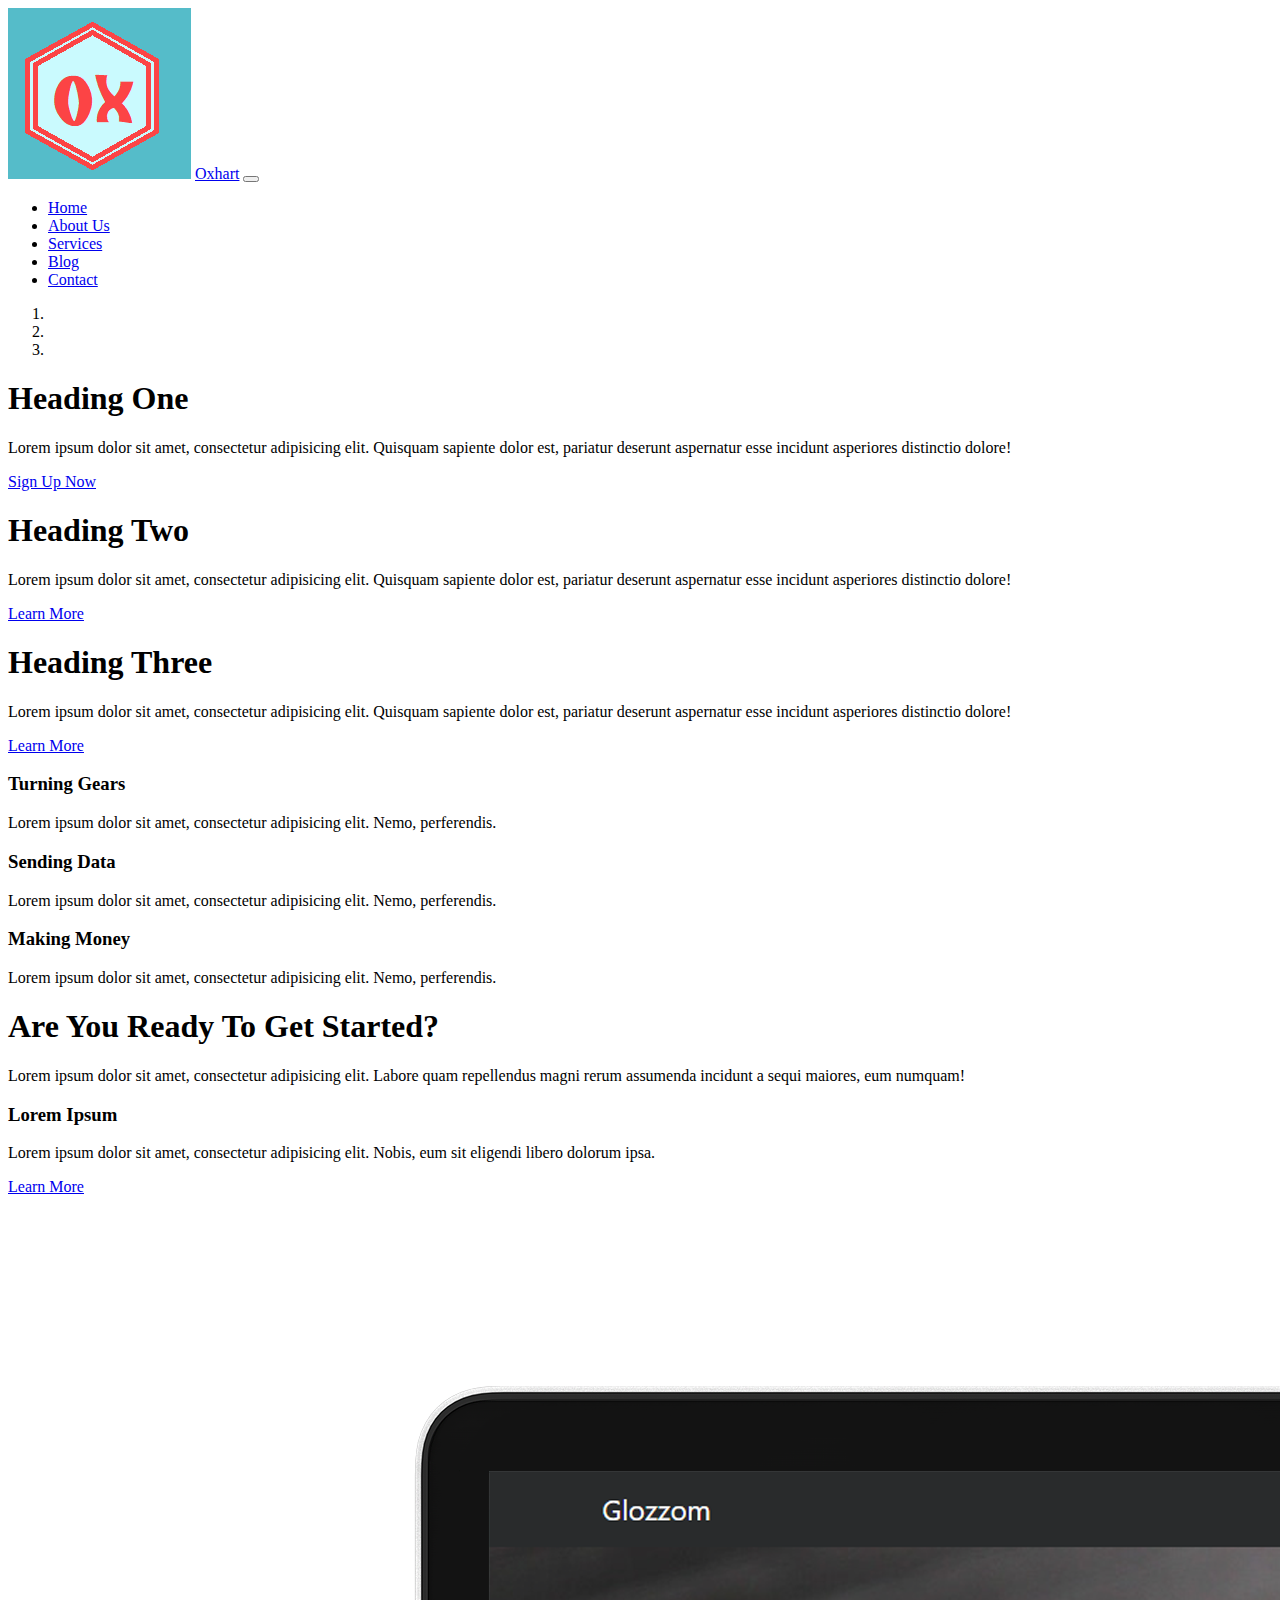
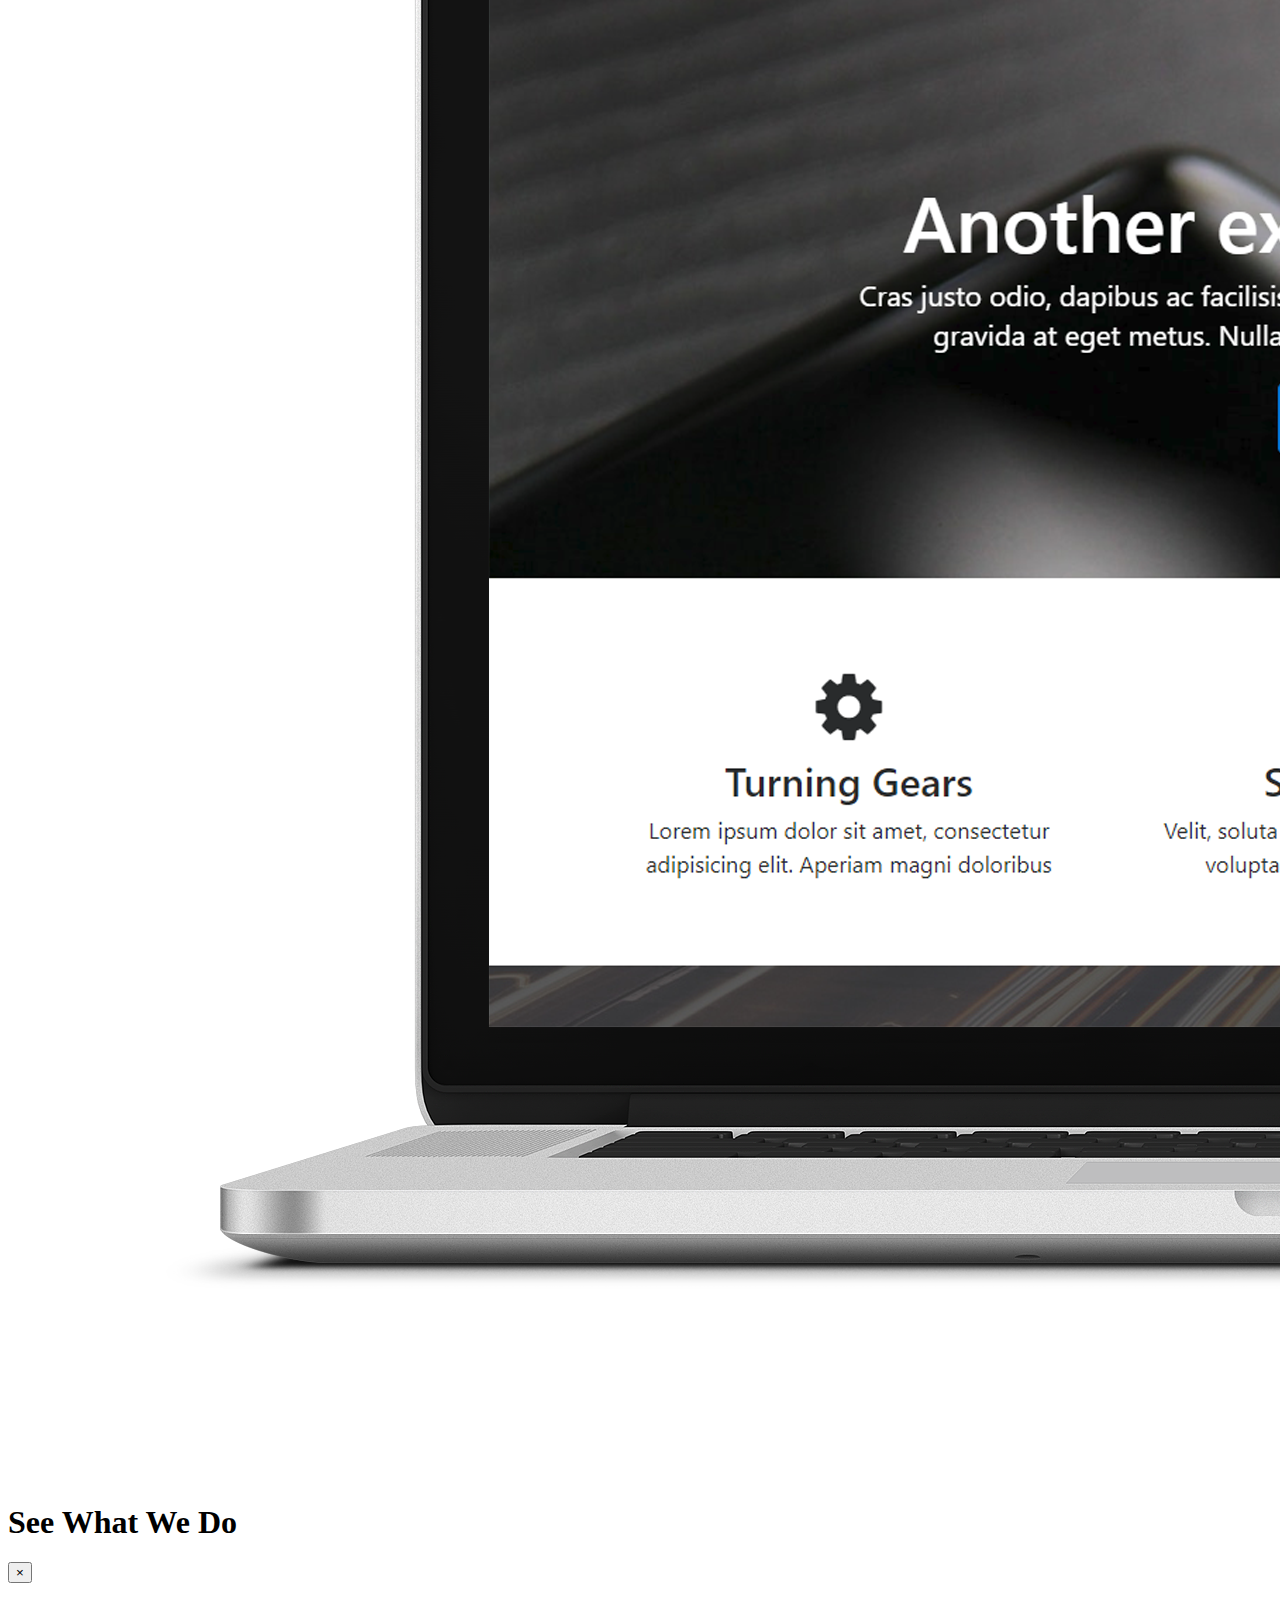
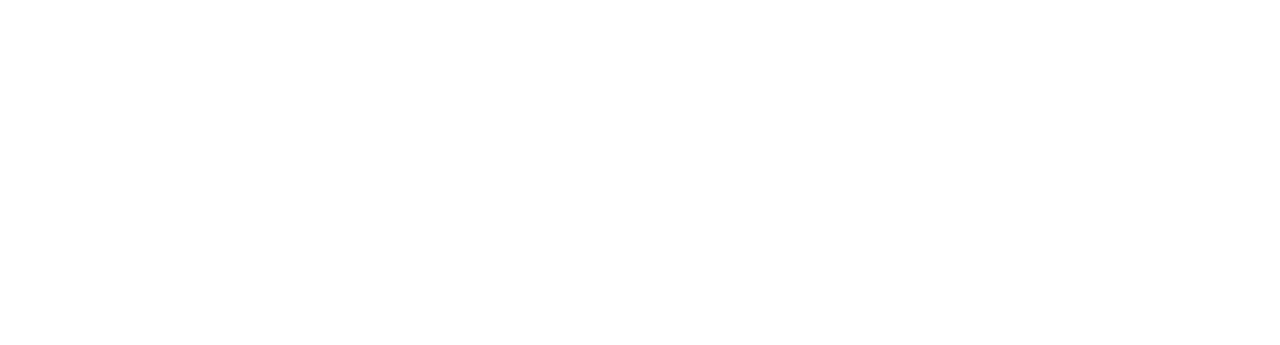
==== index.html @ 6d3c428f "Initial commit" ====
<!DOCTYPE html>
<html lang="en">

<head>
  <meta charset="UTF-8">
  <meta name="viewport" content="width=device-width, initial-scale=1.0">
  <meta http-equiv="X-UA-Compatible" content="ie=edge">

  <link rel="stylesheet" href="https://use.fontawesome.com/releases/v5.6.3/css/all.css" integrity="sha384-UHRtZLI+pbxtHCWp1t77Bi1L4ZtiqrqD80Kn4Z8NTSRyMA2Fd33n5dQ8lWUE00s/" crossorigin="anonymous">

  <link rel="stylesheet" href="css/bootstrap.css">

  <link rel="stylesheet" href="css/style.css">

  <title>Oxhart</title>
</head>

<body>
  <!-- Navbar -->
  <nav class="navbar navbar-expand-sm navbar-dark bg-primary">
    <div class="container">
      <img src="img/Oxhart.png" alt="Oxhart Logo">
      <a href="index.html" class="navbar-brand mr-auto">Oxhart</a>
      <button class="navbar-toggler" data-toggle="collapse" data-target="#navbarCollapse">
        <span class="navbar-toggler-icon"></span>
      </button>
      <div class="collapse navbar-collapse" id="navbarCollapse">
        <ul class="navbar-nav ml-auto">
          <li class="nav-item active">
            <a href="index.html" class="nav-link">Home</a>
          </li>
          <li class="nav-item">
            <a href="about.html" class="nav-link">About Us</a>
          </li>
          <li class="nav-item">
            <a href="services.html" class="nav-link">Services</a>
          </li>
          <li class="nav-item">
            <a href="blog.html" class="nav-link">Blog</a>
          </li>
          <li class="nav-item">
            <a href="contact.html" class="nav-link">Contact</a>
          </li>
        </ul>
      </div>
    </div>
  </nav>

  <!-- Showcase Slider -->
  <section id="showcase">
    <div id="myCarousel" class="carousel slide" data-ride="carousel">
      <ol class="carousel-indicators">
        <li class="active" data-target="#myCarousel" data-slide-to="0"></li>
        <li data-target="#myCarousel" data-slide-to="1"></li>
        <li data-target="#myCarousel" data-slide-to="2"></li>
      </ol>

      <div class="carousel-inner">
        <div class="carousel-item carousel-image-1 active">
          <div class="container">
            <div class="carousel-caption d-none d-sm-block mb-5">
              <h1 class="display-3">Heading One</h1>
              <p class="lead">Lorem ipsum dolor sit amet, consectetur adipisicing elit. Quisquam sapiente dolor est, pariatur deserunt aspernatur esse incidunt asperiores distinctio dolore!</p>
              <a href="#" class="btn btn-danger btn-lg">Sign Up Now</a>
            </div>
          </div>
        </div>

        <div class="carousel-item carousel-image-2">
          <div class="container">
            <div class="carousel-caption d-none d-sm-block text-right mb-5">
              <h1 class="display-3">Heading Two</h1>
              <p class="lead">Lorem ipsum dolor sit amet, consectetur adipisicing elit. Quisquam sapiente dolor est, pariatur deserunt aspernatur esse incidunt asperiores distinctio dolore!</p>
              <a href="#" class="btn btn-danger btn-lg">Learn More</a>
            </div>
          </div>
        </div>

        <div class="carousel-item carousel-image-3">
          <div class="container">
            <div class="carousel-caption d-none d-sm-block text-right mb-5">
              <h1 class="display-3">Heading Three</h1>
              <p class="lead">Lorem ipsum dolor sit amet, consectetur adipisicing elit. Quisquam sapiente dolor est, pariatur deserunt aspernatur esse incidunt asperiores distinctio dolore!</p>
              <a href="#" class="btn btn-danger btn-lg">Learn More</a>
            </div>
          </div>
        </div>
      </div>
      <a href="#myCarousel" data-slide="prev" class="carousel-control-prev">
        <span class="carousel-control-prev-icon"></span>
      </a>
      <a href="#myCarousel" data-slide="next" class="carousel-control-next">
        <span class="carousel-control-next-icon"></span>
      </a>
    </div>
  </section>

  <!-- Home Icon Section -->
  <section id="home-icons" class="bg-warning py-5">
    <div class="container">
      <div class="row">
        <div class="col-md-4 mb-4 text-center">
          <i class="fas fa-cog fa-3x mb-2"></i>
          <h3 class="text-secondary">Turning Gears</h3>
          <p class="text-muted">Lorem ipsum dolor sit amet, consectetur adipisicing elit. Nemo, perferendis.</p>
        </div>
        <div class="col-md-4 mb-4 text-center">
          <i class="fas fa-cloud fa-3x mb-2"></i>
          <h3 class="text-secondary">Sending Data</h3>
          <p class="text-muted">Lorem ipsum dolor sit amet, consectetur adipisicing elit. Nemo, perferendis.</p>
        </div>
        <div class="col-md-4 mb-4 text-center">
          <i class="fas fa-cart-plus fa-3x mb-2"></i>
          <h3 class="text-secondary">Making Money</h3>
          <p class="text-muted">Lorem ipsum dolor sit amet, consectetur adipisicing elit. Nemo, perferendis.</p>
        </div>
      </div>
    </div>
  </section>

  <!-- Home Heading Section -->
  <section id="home-heading" class="p-5">
    <div class="dark-overlay">
      <div class="row">
        <div class="col">
          <div class="container pt-5">
            <h1>Are You Ready To Get Started?</h1>
            <p class="d-none d-md-block">Lorem ipsum dolor sit amet, consectetur adipisicing elit. Labore quam repellendus magni rerum assumenda incidunt a sequi maiores, eum numquam!</p>
          </div>
        </div>
      </div>
    </div>
  </section>

  <!-- Info Section -->
  <section id="info" class="py-3">
    <div class="container">
      <div class="row">
        <div class="col-md-6 align-self-center">
          <h3>Lorem Ipsum</h3>
          <p>Lorem ipsum dolor sit amet, consectetur adipisicing elit. Nobis, eum sit eligendi libero dolorum ipsa.</p>
          <a href="about.html" class="btn btn-outline-danger btn-lg">Learn More</a>
        </div>
        <div class="col-md-6">
        <img src="img/laptop.png" alt="Laptop photo" class="img-fluid">
        </div>
      </div>
    </div>
  </section>

  <!-- Video Play -->
  <section id="video-play">
    <div class="dark-overlay">
      <div class="row">
        <div class="col">
          <div class="container p-5">
            <a href="#" class="video" data-video="https://www.youtube.com/embed/HnwsG9a5riA" data-toggle="modal" data-target="#videoModal">
              <i class="fas fa-play fa-3x"></i>
            </a>
            <h1>See What We Do</h1>
          </div>
        </div>
      </div>
    </div>
  </section>

  <!-- Video Modal  -->
  <div class="modal fade" id="videoModal">
    <div class="modal-dialog">
      <div class="modal-content">
        <div class="modal-body">
        <button class="close" data-dismiss="modal">
          <span>&times;</span>
        </button>
        <iframe src="" frameborder="0" width="100%" height="350" allowfullscreen></iframe>
        </div>
      </div>
    </div>
  </div>





  <script src="https://code.jquery.com/jquery-3.3.1.min.js" integrity="sha256-FgpCb/KJQlLNfOu91ta32o/NMZxltwRo8QtmkMRdAu8=" crossorigin="anonymous"></script>
  <script src="https://cdnjs.cloudflare.com/ajax/libs/popper.js/1.14.3/umd/popper.min.js" integrity="sha384-ZMP7rVo3mIykV+2+9J3UJ46jBk0WLaUAdn689aCwoqbBJiSnjAK/l8WvCWPIPm49" crossorigin="anonymous"></script>
  <script src="https://stackpath.bootstrapcdn.com/bootstrap/4.1.3/js/bootstrap.min.js" integrity="sha384-ChfqqxuZUCnJSK3+MXmPNIyE6ZbWh2IMqE241rYiqJxyMiZ6OW/JmZQ5stwEULTy" crossorigin="anonymous"></script>
  <script>
    // Get the current year for the copyright
    $('#year').text(new Date().getFullYear());

    // Configure Slider
    $('.carousel').carousel({
      interval: 6000,
      pause: 'hover'
    });

    // Video Play
    $(function () {
     // Auto play modal video
     $(".video").click(function () {
       var theModal = $(this).data("target"),
         videoSRC = $(this).attr("data-video"),
         videoSRCauto = videoSRC + "?modestbranding=1&rel=0&controls=0&showinfo=0&html5=1&autoplay=1";
       $(theModal + ' iframe').attr('src', videoSRCauto);
       $(theModal + ' button.close').click(function () {
         $(theModal + ' iframe').attr('src', videoSRC);
       });
     });
   });

  </script>
</body>

</html>
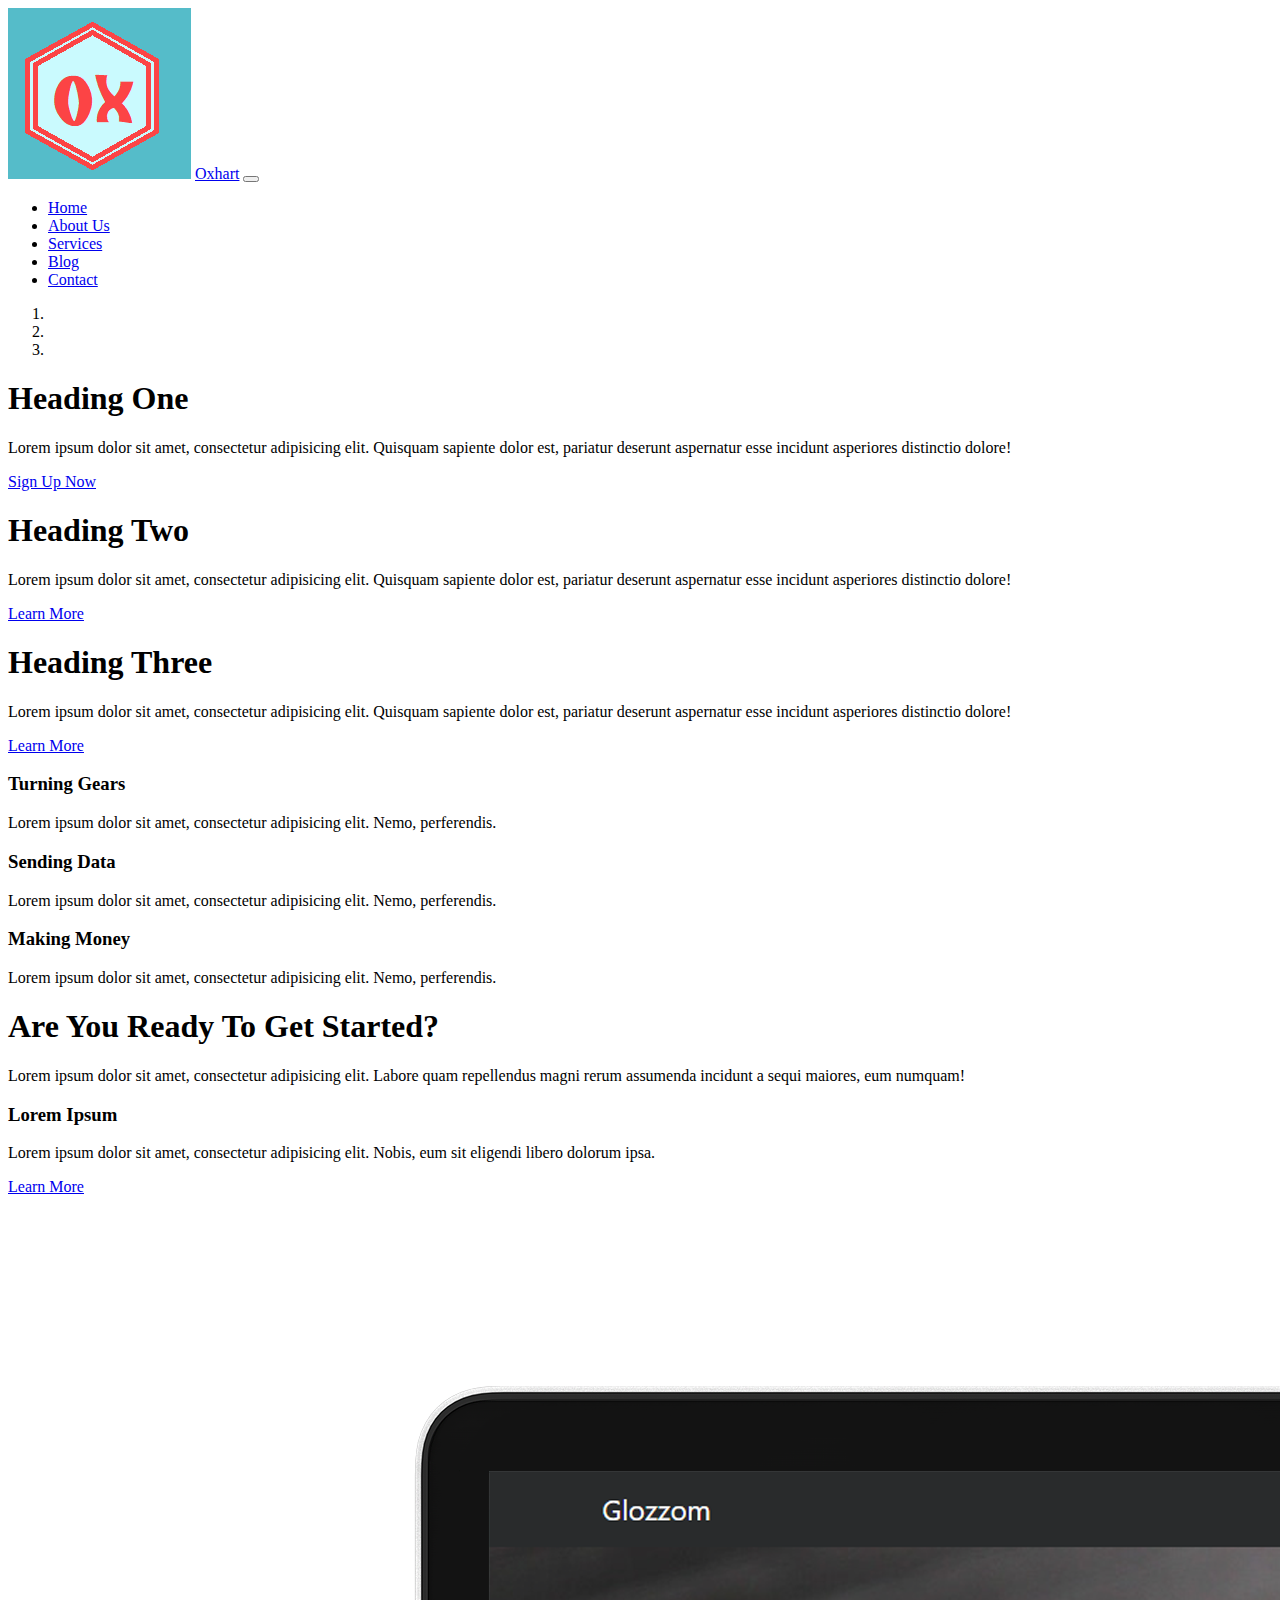
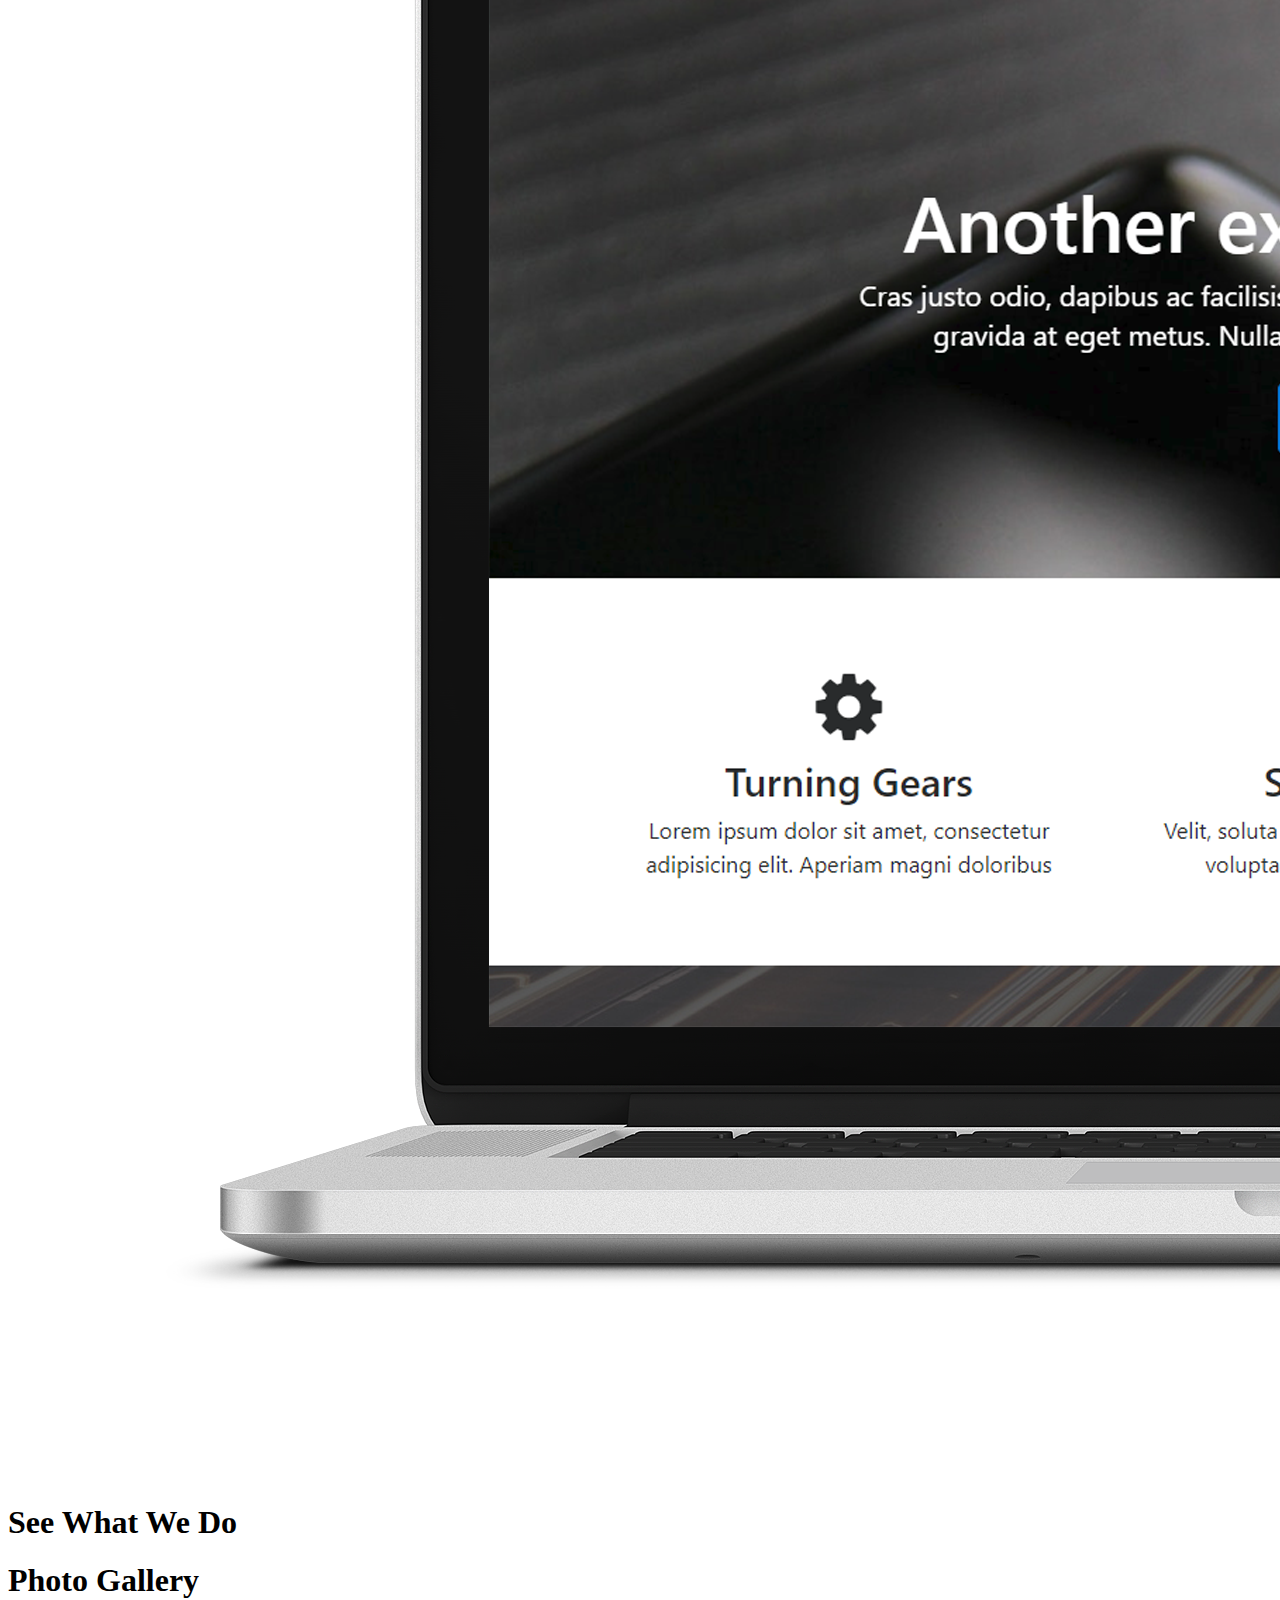
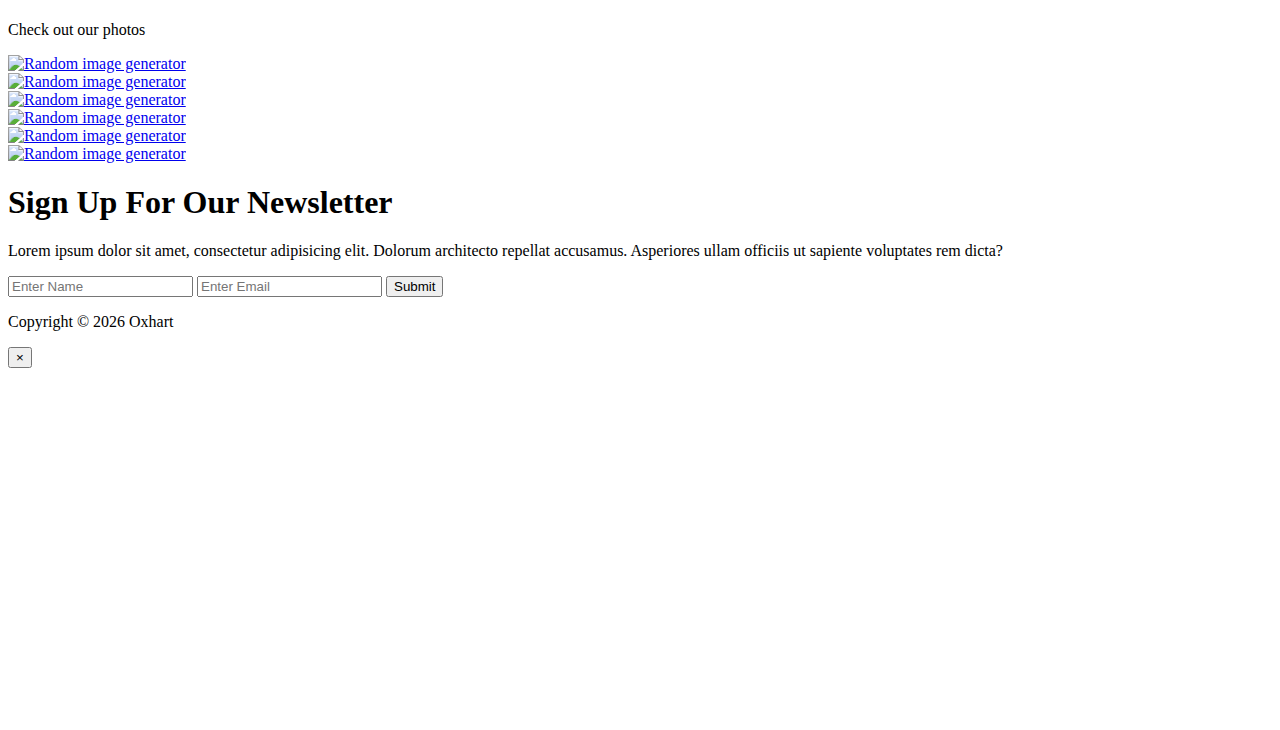
==== commit c444664d: "Home page finished" ====
--- a/index.html
+++ b/index.html
@@ -9,6 +9,8 @@
   <link rel="stylesheet" href="https://use.fontawesome.com/releases/v5.6.3/css/all.css" integrity="sha384-UHRtZLI+pbxtHCWp1t77Bi1L4ZtiqrqD80Kn4Z8NTSRyMA2Fd33n5dQ8lWUE00s/" crossorigin="anonymous">
 
   <link rel="stylesheet" href="css/bootstrap.css">
+
+  <link rel="stylesheet" href="https://cdnjs.cloudflare.com/ajax/libs/ekko-lightbox/5.3.0/ekko-lightbox.css" />
 
   <link rel="stylesheet" href="css/style.css">
 
@@ -136,7 +138,7 @@
   <section id="info" class="py-3">
     <div class="container">
       <div class="row">
-        <div class="col-md-6 align-self-center">
+        <div class="col-md-6 align-self-center text-secondary">
           <h3>Lorem Ipsum</h3>
           <p>Lorem ipsum dolor sit amet, consectetur adipisicing elit. Nobis, eum sit eligendi libero dolorum ipsa.</p>
           <a href="about.html" class="btn btn-outline-danger btn-lg">Learn More</a>
@@ -163,6 +165,77 @@
       </div>
     </div>
   </section>
+
+  <!-- Photo Gallery -->
+  <section class="py-5 bg-warning" id="gallery">
+    <div class="container">
+      <h1 class="text-center text-secondary">Photo Gallery</h1>
+      <p class="text-center text-muted">Check out our photos</p>
+      <div class="row mb-4">
+        <div class="col-md-4">
+          <a href="https://source.unsplash.com/random/560x560" data-toggle="lightbox" data-gallery="img-gallery" data-height="560" data-width="560">
+            <img src="https://source.unsplash.com/random/560x560" alt="Random image generator" class="img-fluid">
+          </a>
+        </div>
+        <div class="col-md-4">
+          <a href="https://source.unsplash.com/random/561x561" data-toggle="lightbox" data-gallery="img-gallery" data-height="561" data-width="561">
+            <img src="https://source.unsplash.com/random/561x561" alt="Random image generator" class="img-fluid">
+          </a>
+        </div>
+        <div class="col-md-4">
+          <a href="https://source.unsplash.com/random/559x559" data-toggle="lightbox" data-gallery="img-gallery" data-height="559" data-width="559">
+            <img src="https://source.unsplash.com/random/559x559" alt="Random image generator" class="img-fluid">
+          </a>
+        </div>
+      </div>
+
+      <div class="row mb-4">
+        <div class="col-md-4">
+          <a href="https://source.unsplash.com/random/562x562" data-toggle="lightbox" data-gallery="img-gallery" data-height="562" data-width="562">
+            <img src="https://source.unsplash.com/random/562x562" alt="Random image generator" class="img-fluid">
+          </a>
+        </div>
+        <div class="col-md-4">
+          <a href="https://source.unsplash.com/random/558x558" data-toggle="lightbox" data-gallery="img-gallery" data-height="558" data-width="558">
+            <img src="https://source.unsplash.com/random/558x558" alt="Random image generator" class="img-fluid">
+          </a>
+        </div>
+        <div class="col-md-4">
+          <a href="https://source.unsplash.com/random/557x557" data-toggle="lightbox" data-gallery="img-gallery" data-height="557" data-width="557">
+            <img src="https://source.unsplash.com/random/557x557" alt="Random image generator" class="img-fluid">
+          </a>
+        </div>
+      </div>
+    </div>
+  </section>
+
+  <!-- Newsletter -->
+  <section id="newsletter" class="text-center p-5 bg-primary text-white">
+    <div class="container">
+      <div class="row">
+        <div class="col">
+          <h1>Sign Up For Our Newsletter</h1>
+          <p>Lorem ipsum dolor sit amet, consectetur adipisicing elit. Dolorum architecto repellat accusamus. Asperiores ullam officiis ut sapiente voluptates rem dicta?</p>
+          <form class="form-inline justify-content-center">
+            <input type="text" class="form-control mb-2 mr-2" placeholder="Enter Name">
+            <input type="email" class="form-control mb-2 mr-2" placeholder="Enter Email">
+            <button class="btn btn-danger mb-2">Submit</button>
+          </form>
+        </div>
+      </div>
+    </div>
+  </section>
+
+  <!-- Footer -->
+  <footer id="main-footer" class="text-center p-4 bg-secondary text-white">
+    <div class="container">
+      <div class="row">
+        <div class="col">
+          <p>Copyright &copy; <span id="year"></span> Oxhart</p>
+        </div>
+      </div>
+    </div>
+  </footer>
 
   <!-- Video Modal  -->
   <div class="modal fade" id="videoModal">
@@ -185,7 +258,10 @@
   <script src="https://code.jquery.com/jquery-3.3.1.min.js" integrity="sha256-FgpCb/KJQlLNfOu91ta32o/NMZxltwRo8QtmkMRdAu8=" crossorigin="anonymous"></script>
   <script src="https://cdnjs.cloudflare.com/ajax/libs/popper.js/1.14.3/umd/popper.min.js" integrity="sha384-ZMP7rVo3mIykV+2+9J3UJ46jBk0WLaUAdn689aCwoqbBJiSnjAK/l8WvCWPIPm49" crossorigin="anonymous"></script>
   <script src="https://stackpath.bootstrapcdn.com/bootstrap/4.1.3/js/bootstrap.min.js" integrity="sha384-ChfqqxuZUCnJSK3+MXmPNIyE6ZbWh2IMqE241rYiqJxyMiZ6OW/JmZQ5stwEULTy" crossorigin="anonymous"></script>
+  <script src="https://cdnjs.cloudflare.com/ajax/libs/ekko-lightbox/5.3.0/ekko-lightbox.min.js"></script>
+
   <script>
+
     // Get the current year for the copyright
     $('#year').text(new Date().getFullYear());
 
@@ -194,6 +270,12 @@
       interval: 6000,
       pause: 'hover'
     });
+
+    // Lightbox init
+    $(document).on('click', '[data-toggle="lightbox"]', function(event) {
+                event.preventDefault();
+                $(this).ekkoLightbox();
+            });
 
     // Video Play
     $(function () {
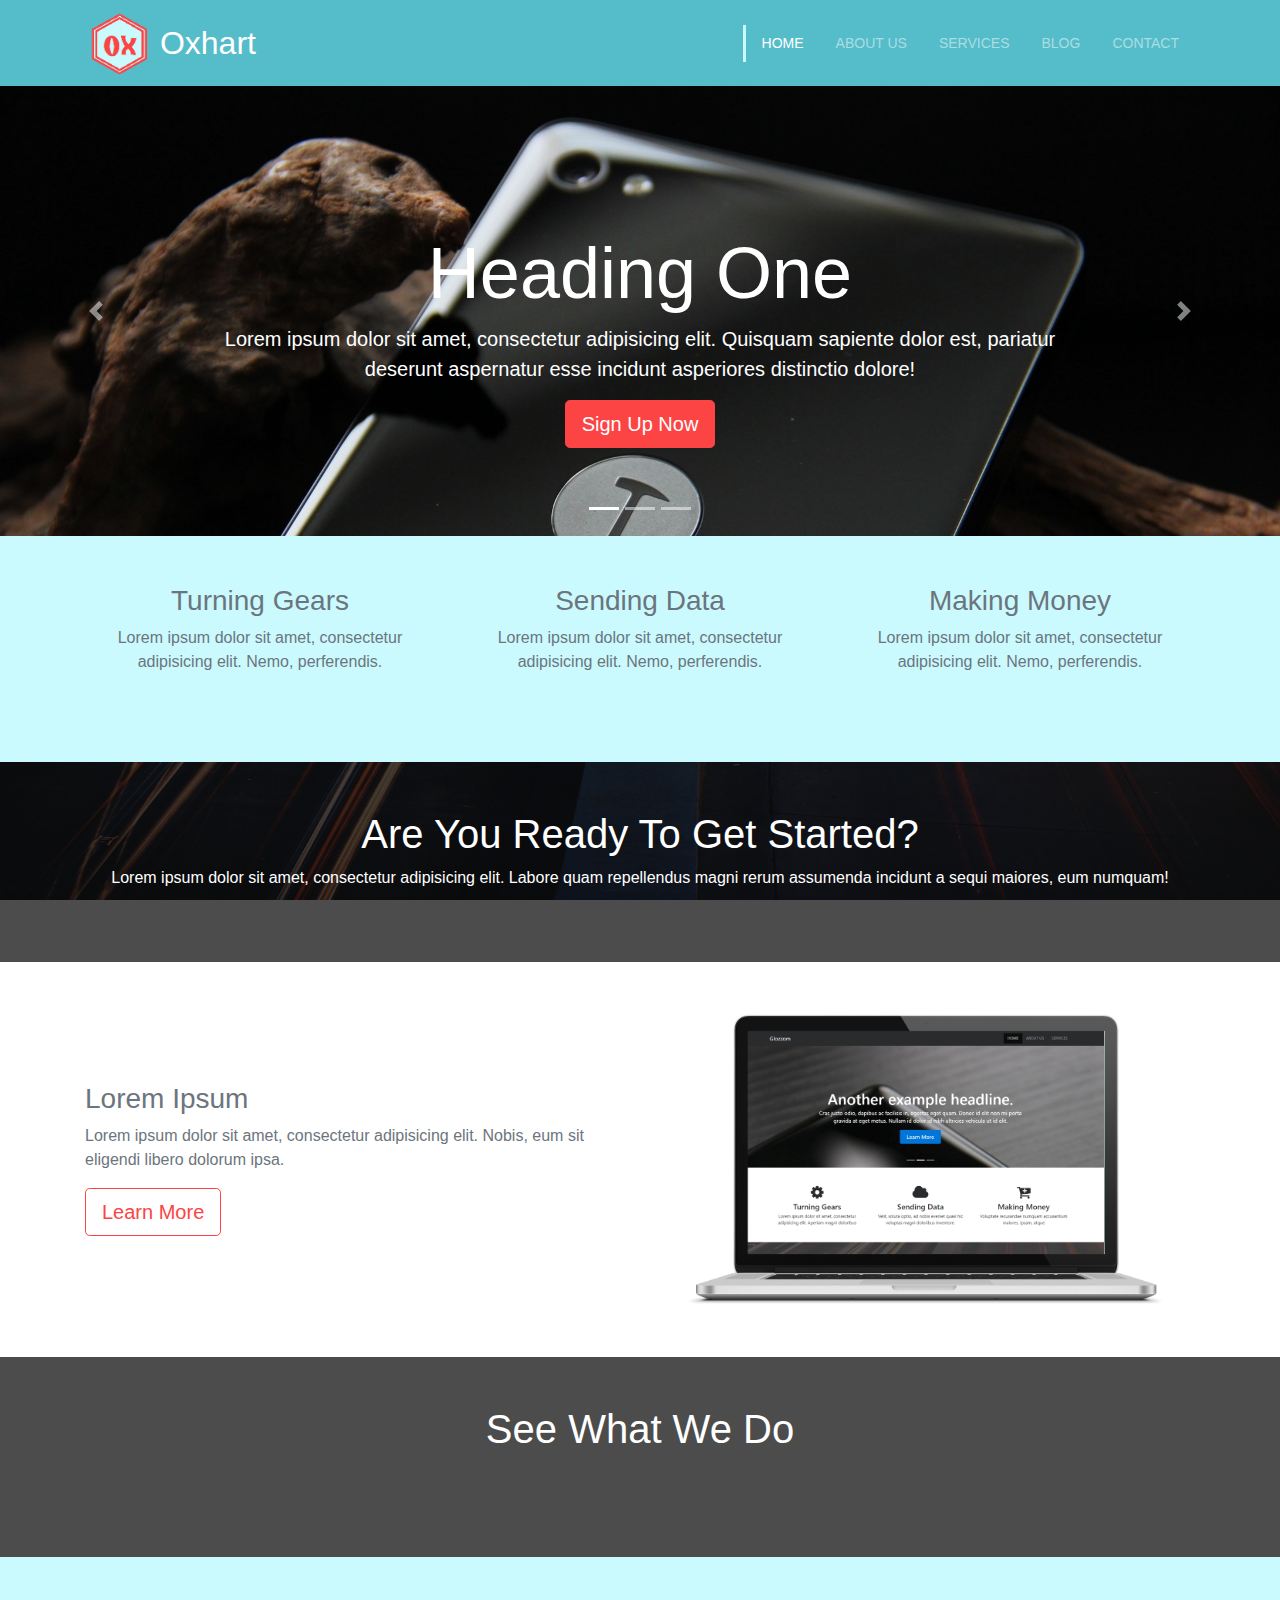
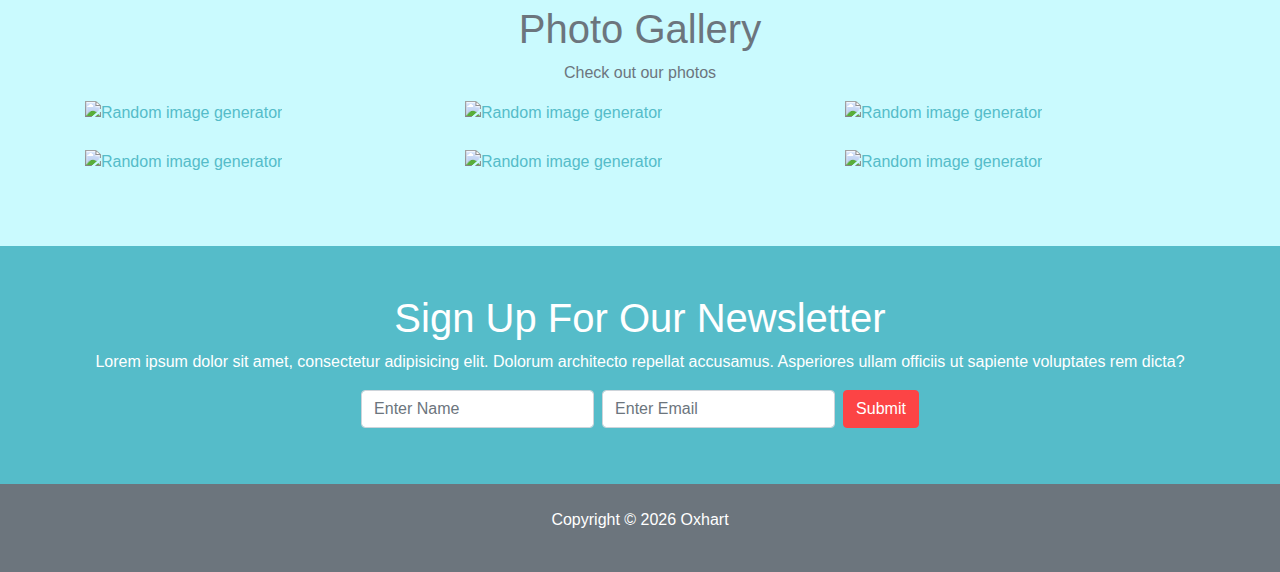
==== commit f6f73a42: "Update CSS folder name" ====
--- a/index.html
+++ b/index.html
@@ -8,11 +8,11 @@
 
   <link rel="stylesheet" href="https://use.fontawesome.com/releases/v5.6.3/css/all.css" integrity="sha384-UHRtZLI+pbxtHCWp1t77Bi1L4ZtiqrqD80Kn4Z8NTSRyMA2Fd33n5dQ8lWUE00s/" crossorigin="anonymous">
 
-  <link rel="stylesheet" href="css/bootstrap.css">
+  <link rel="stylesheet" href="CSS/bootstrap.css">
 
   <link rel="stylesheet" href="https://cdnjs.cloudflare.com/ajax/libs/ekko-lightbox/5.3.0/ekko-lightbox.css" />
 
-  <link rel="stylesheet" href="css/style.css">
+  <link rel="stylesheet" href="CSS/style.css">
 
   <title>Oxhart</title>
 </head>
@@ -144,7 +144,7 @@
           <a href="about.html" class="btn btn-outline-danger btn-lg">Learn More</a>
         </div>
         <div class="col-md-6">
-        <img src="img/laptop.png" alt="Laptop photo" class="img-fluid">
+          <img src="img/laptop.png" alt="Laptop photo" class="img-fluid">
         </div>
       </div>
     </div>
@@ -167,6 +167,7 @@
   </section>
 
   <!-- Photo Gallery -->
+  <!-- Uses Lightbox for Bootstrap -->
   <section class="py-5 bg-warning" id="gallery">
     <div class="container">
       <h1 class="text-center text-secondary">Photo Gallery</h1>
@@ -242,10 +243,10 @@
     <div class="modal-dialog">
       <div class="modal-content">
         <div class="modal-body">
-        <button class="close" data-dismiss="modal">
-          <span>&times;</span>
-        </button>
-        <iframe src="" frameborder="0" width="100%" height="350" allowfullscreen></iframe>
+          <button class="close" data-dismiss="modal">
+            <span>&times;</span>
+          </button>
+          <iframe src="" frameborder="0" width="100%" height="350" allowfullscreen></iframe>
         </div>
       </div>
     </div>
@@ -261,36 +262,34 @@
   <script src="https://cdnjs.cloudflare.com/ajax/libs/ekko-lightbox/5.3.0/ekko-lightbox.min.js"></script>
 
   <script>
-
     // Get the current year for the copyright
     $('#year').text(new Date().getFullYear());
 
     // Configure Slider
     $('.carousel').carousel({
-      interval: 6000,
+      interval: 3000,
       pause: 'hover'
     });
 
     // Lightbox init
     $(document).on('click', '[data-toggle="lightbox"]', function(event) {
-                event.preventDefault();
-                $(this).ekkoLightbox();
-            });
+      event.preventDefault();
+      $(this).ekkoLightbox();
+    });
 
     // Video Play
-    $(function () {
-     // Auto play modal video
-     $(".video").click(function () {
-       var theModal = $(this).data("target"),
-         videoSRC = $(this).attr("data-video"),
-         videoSRCauto = videoSRC + "?modestbranding=1&rel=0&controls=0&showinfo=0&html5=1&autoplay=1";
-       $(theModal + ' iframe').attr('src', videoSRCauto);
-       $(theModal + ' button.close').click(function () {
-         $(theModal + ' iframe').attr('src', videoSRC);
-       });
-     });
-   });
-
+    $(function() {
+      // Auto play modal video
+      $(".video").click(function() {
+        var theModal = $(this).data("target"),
+          videoSRC = $(this).attr("data-video"),
+          videoSRCauto = videoSRC + "?modestbranding=1&rel=0&controls=0&showinfo=0&html5=1&autoplay=1";
+        $(theModal + ' iframe').attr('src', videoSRCauto);
+        $(theModal + ' button.close').click(function() {
+          $(theModal + ' iframe').attr('src', videoSRC);
+        });
+      });
+    });
   </script>
 </body>
 
--- a/CSS/style.css
+++ b/CSS/style.css
@@ -0,0 +1,89 @@
+body {
+  overflow-x: hidden; }
+
+.navbar img {
+  height: 70px; }
+.navbar .navbar-brand {
+  font-size: 2rem; }
+.navbar .nav-link {
+  font-size: 14px;
+  text-transform: uppercase;
+  padding-left: 1rem !important;
+  padding-right: 1rem !important; }
+.navbar .nav-item.active {
+  border-left: #CAFAFE 3px solid; }
+
+.carousel-item {
+  height: 450px; }
+
+.carousel-image-1 {
+  background: url("../img/image1.jpg");
+  background-size: cover; }
+
+.carousel-image-2 {
+  background: url("../img/image2.jpg");
+  background-size: cover; }
+
+.carousel-image-3 {
+  background: url("../img/image3.jpg");
+  background-size: cover; }
+
+#home-icons .fas {
+  color: #6c757d; }
+
+#home-heading {
+  position: relative;
+  min-height: 200px;
+  background: url("../img/lights.jpg");
+  background-attachment: fixed;
+  background-repeat: no-repeat;
+  background-size: cover;
+  text-align: center;
+  color: #fff; }
+  #home-heading .dark-overlay {
+    position: absolute;
+    top: 0;
+    left: 0;
+    width: 100%;
+    height: 100%;
+    background: rgba(0, 0, 0, 0.7); }
+
+#video-play {
+  position: relative;
+  min-height: 200px;
+  background: url("../img/media.jpg");
+  background-attachment: fixed;
+  background-repeat: no-repeat;
+  background-size: cover;
+  text-align: center;
+  color: #fff; }
+  #video-play a {
+    color: #fff; }
+  #video-play .dark-overlay {
+    position: absolute;
+    top: 0;
+    left: 0;
+    width: 100%;
+    height: 100%;
+    background: rgba(0, 0, 0, 0.7); }
+
+#page-header {
+  height: 300px;
+  background: url("../img/image1.jpg");
+  background-position: 0 -360px;
+  background-attachment: fixed;
+  color: #fff;
+  border-bottom: 1px #eee solid;
+  padding-top: 50px; }
+
+.about-img {
+  margin-top: -80px; }
+
+#faq .card {
+  border: #444; }
+#faq a {
+  color: #fff;
+  text-decoration: none; }
+#faq .card-header {
+  background: #55BCC9;
+  text-align: center; }
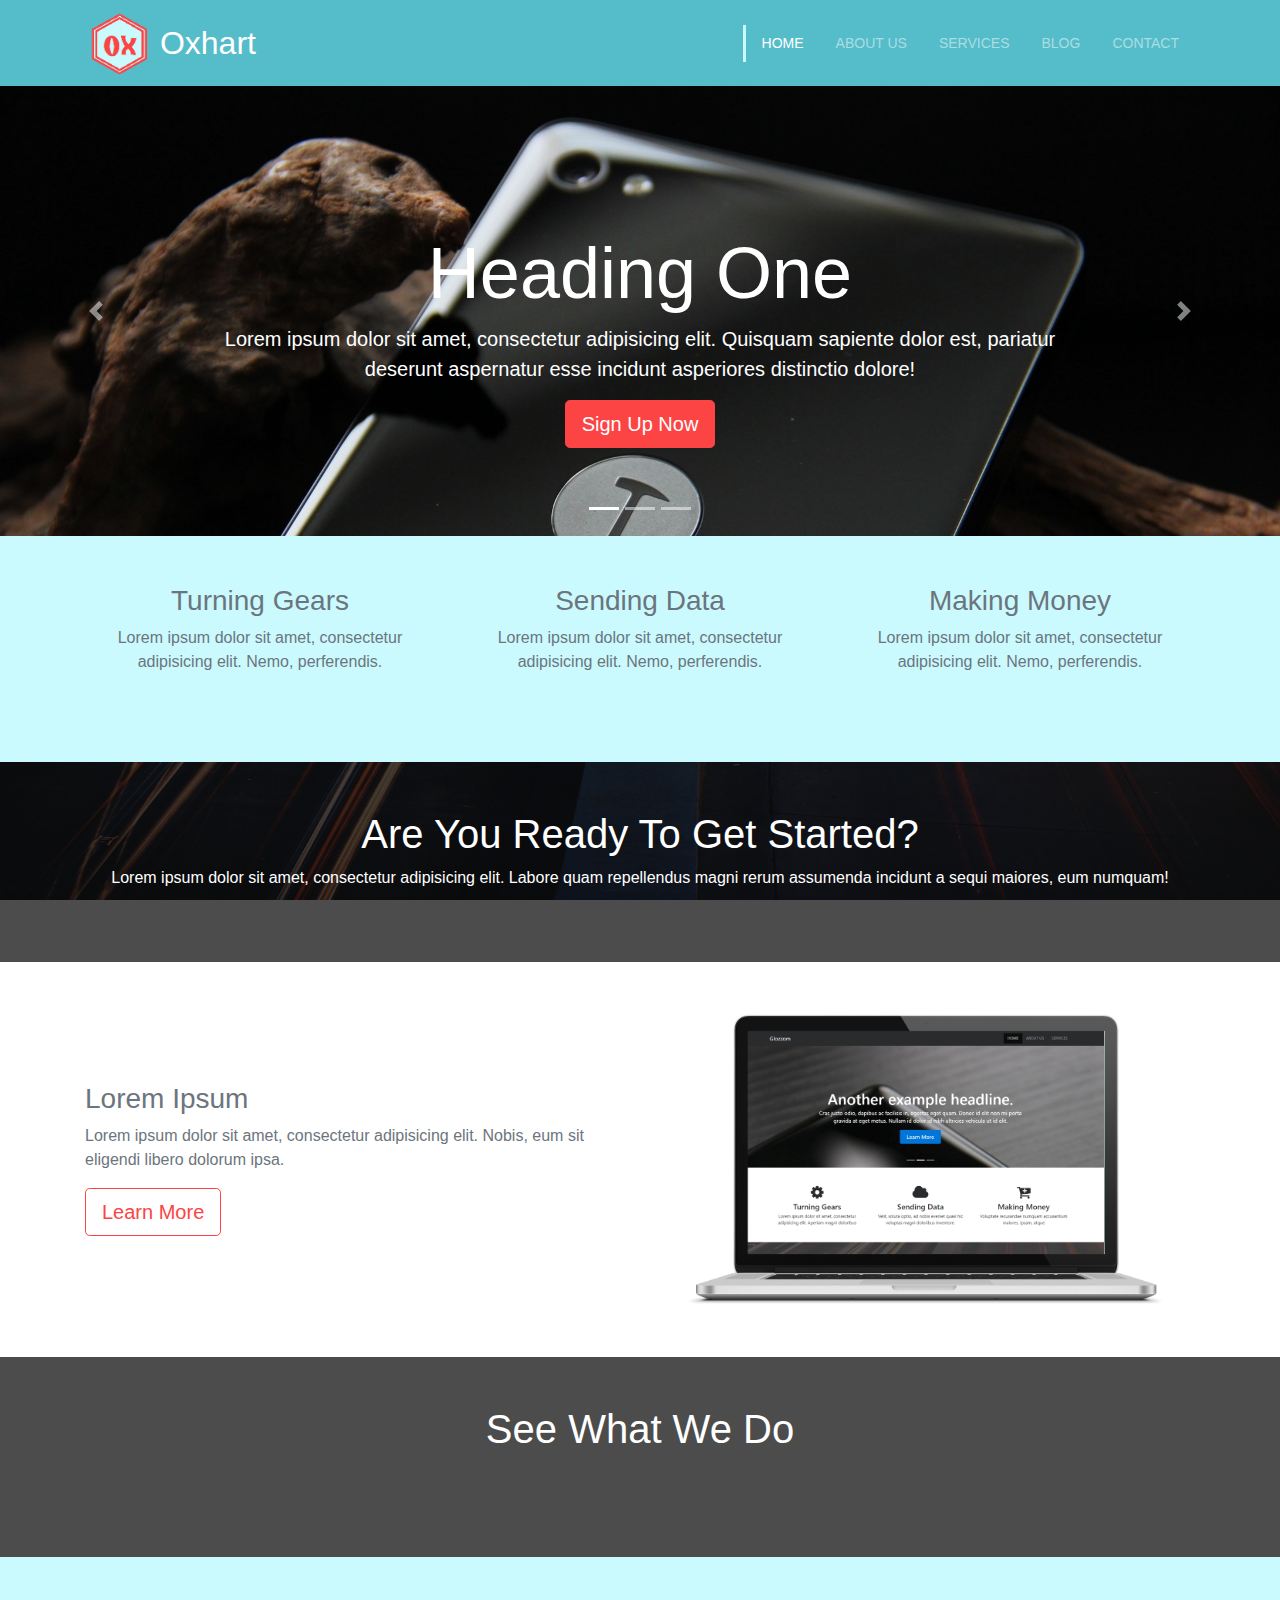
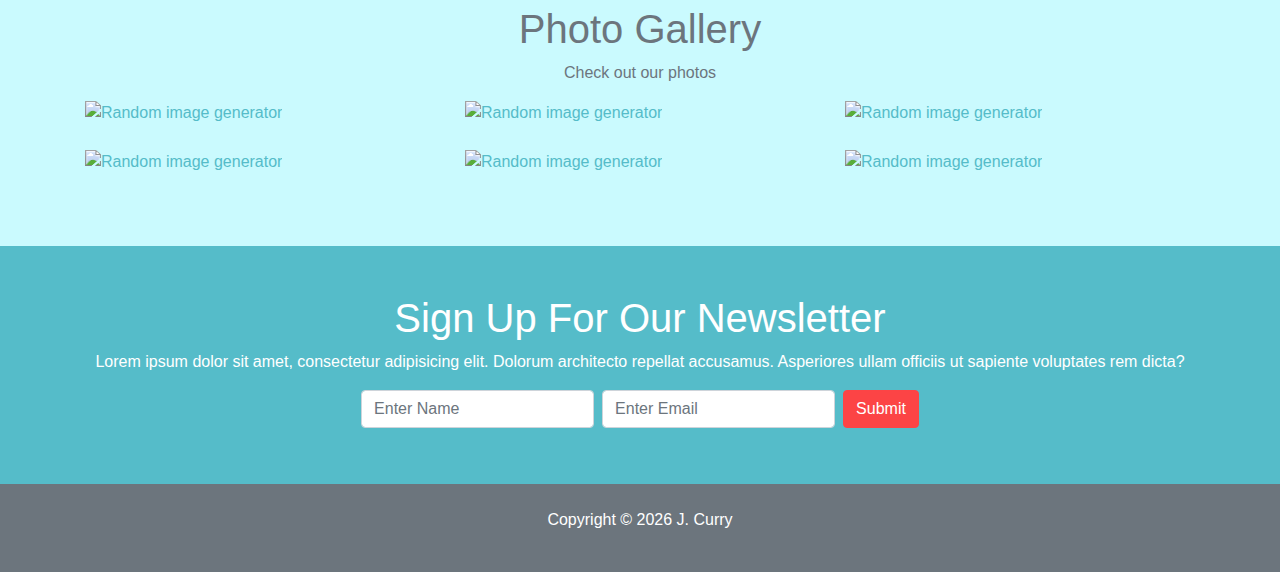
==== commit 968ac579: "Slowed carousel speed" ====
--- a/index.html
+++ b/index.html
@@ -232,7 +232,7 @@
     <div class="container">
       <div class="row">
         <div class="col">
-          <p>Copyright &copy; <span id="year"></span> Oxhart</p>
+          <p>Copyright &copy; <span id="year"></span> J. Curry</p>
         </div>
       </div>
     </div>
@@ -267,7 +267,7 @@
 
     // Configure Slider
     $('.carousel').carousel({
-      interval: 3000,
+      interval: 2500,
       pause: 'hover'
     });
 
